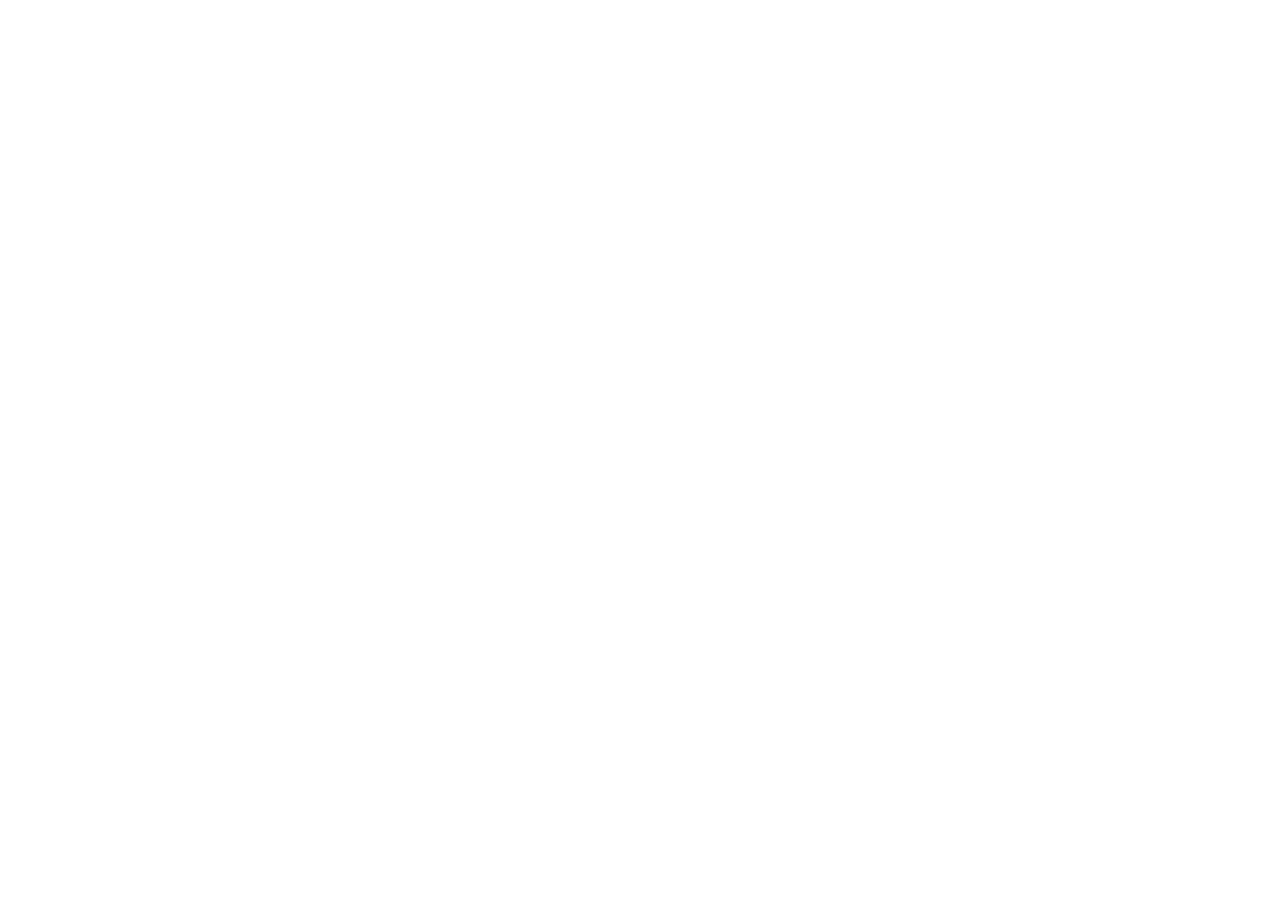
==== login.html @ 04f77abd "init project" ====
<!DOCTYPE html>
<html lang="en">
<head>
    <meta charset="UTF-8">
    <meta http-equiv="X-UA-Compatible" content="IE=edge">
    <meta name="viewport" content="width=device-width, initial-scale=1.0">
    <title>Document</title>
</head>
<body>
    
</body>
</html>
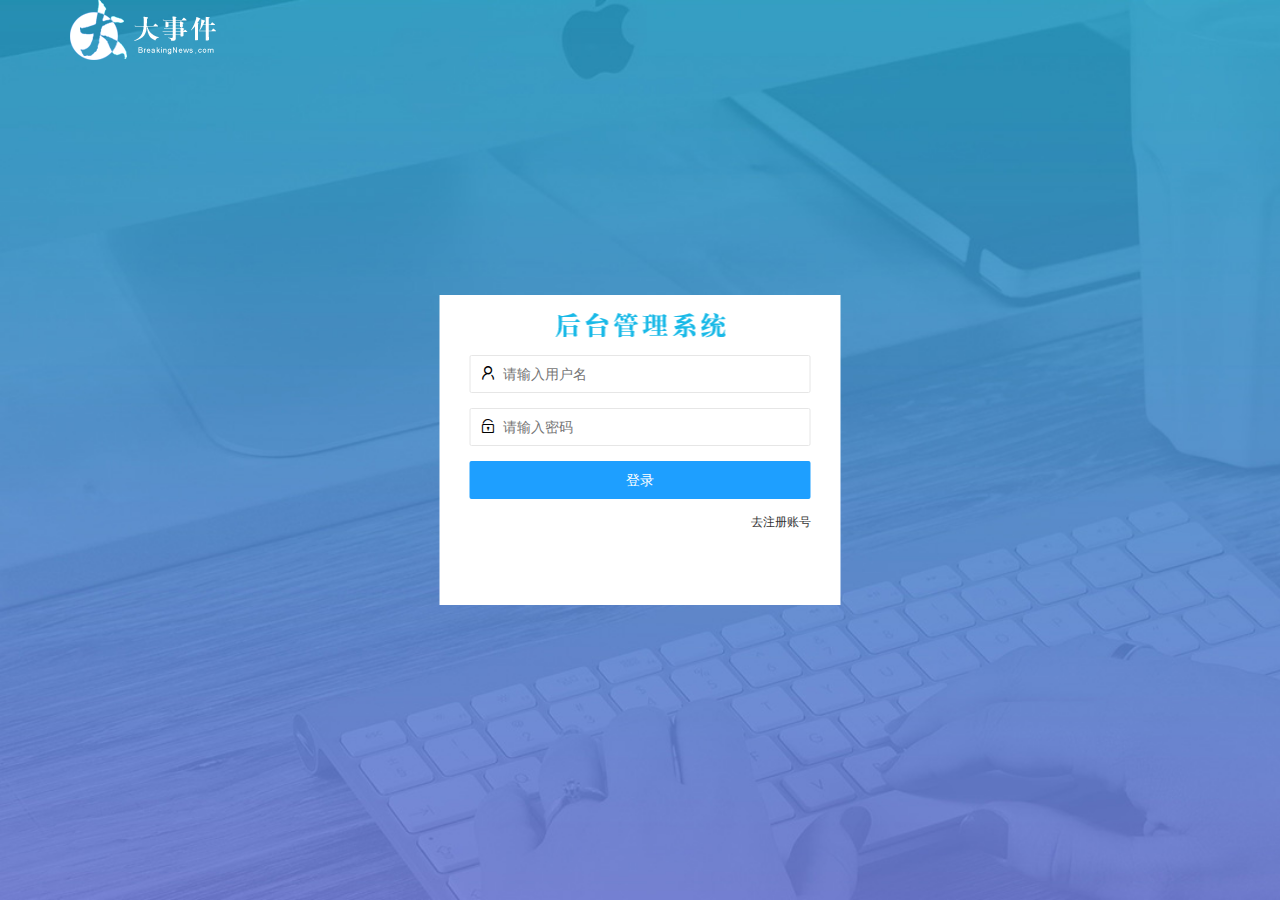
==== commit 24172763: "已完成登录注册页面" ====
--- a/login.html
+++ b/login.html
@@ -4,9 +4,75 @@
     <meta charset="UTF-8">
     <meta http-equiv="X-UA-Compatible" content="IE=edge">
     <meta name="viewport" content="width=device-width, initial-scale=1.0">
-    <title>Document</title>
+    <title>大事件_登录/注册</title>
+    <link rel="stylesheet" href="/assets/lib/layui/css/layui.css">
+    <link rel="stylesheet" href="/assets/css/login.css">
 </head>
 <body>
-    
+    <div class="layui-main">
+        <img src="/assets/images/logo.png" alt="">
+    </div>
+
+    <!-- 登录注册区域 -->
+    <div class="loginAndRegBox">
+        <div class="title_box"></div>
+         
+        <!-- 登录注册页面 -->
+         <div class="login_box">
+            <form class="layui-form" id="form_login">
+                <!-- 用户名登录 -->
+                <div class="layui-form-item">
+                    <i class="layui-icon layui-icon-username"></i>   
+                    <input type="text" name="username" required  lay-verify="required" placeholder="请输入用户名" autocomplete="off" class="layui-input">
+                </div>
+                <!-- 密码 -->
+                <div class="layui-form-item">
+                    <i class="layui-icon layui-icon-password"></i>   
+                    <input type="password" name="password" required  lay-verify="required|pwd" placeholder="请输入密码" autocomplete="off" class="layui-input">
+                </div>
+                <!-- 提交按钮 -->
+                <div class="layui-form-item">
+                    <button class="layui-btn layui-btn-fluid layui-btn-normal" lay-submit lay-filter="formDemo">登录</button>
+                </div>
+                <!-- 注册账号 -->
+                <div class="layui-form-item links">
+                    <a href="javascript:;" id="reg">去注册账号</a>
+                </div>
+            </form>
+        </div>
+        <!-- 注册页面 -->
+        <div class="reg_box">
+            <form class="layui-form"  id="form_reg">
+                <!-- 用户名登录 -->
+                <div class="layui-form-item">
+                    <i class="layui-icon layui-icon-username"></i>   
+                    <input type="text" name="username" required  lay-verify="required" placeholder="请输入用户名" autocomplete="off" class="layui-input">
+                </div>
+                <!-- 密码 -->
+                <div class="layui-form-item">
+                    <i class="layui-icon layui-icon-password"></i>   
+                    <input type="password" name="password" required  lay-verify="required|pwd" placeholder="请输入密码" autocomplete="off" class="layui-input">
+                </div>
+                <!-- 再次密码 -->
+                <div class="layui-form-item">
+                    <i class="layui-icon layui-icon-password"></i>   
+                    <input type="password" name="repassword" required  lay-verify="required|pwd|repwd" placeholder="再次输入密码" autocomplete="off" class="layui-input">
+                </div>
+                <!-- 提交按钮 -->
+                <div class="layui-form-item">
+                    <button class="layui-btn layui-btn-fluid layui-btn-normal" lay-submit lay-filter="formDemo">注册</button>
+                </div>
+                <!-- 注册账号 -->
+                <div class="layui-form-item links">
+                    <a href="javascript:;" id="login">去登录</a>
+                </div>
+            </form>
+        </div>
+    </div>
+    <!-- 导入layUI中的JS文件 -->
+    <script src="/assets/lib/layui/layui.all.js"></script>
+    <script src="/assets/lib/jquery.js"></script>
+    <script src="/assets/js/baseAPI.js"></script>
+    <script src="/assets/js/login.js"></script>
 </body>
 </html>--- a/assets/lib/layui/css/layui.css
+++ b/assets/lib/layui/css/layui.css
@@ -0,0 +1,2 @@
+/** layui-v2.5.5 MIT License By https://www.layui.com */
+ .layui-inline,img{display:inline-block;vertical-align:middle}h1,h2,h3,h4,h5,h6{font-weight:400}.layui-edge,.layui-header,.layui-inline,.layui-main{position:relative}.layui-body,.layui-edge,.layui-elip{overflow:hidden}.layui-btn,.layui-edge,.layui-inline,img{vertical-align:middle}.layui-btn,.layui-disabled,.layui-icon,.layui-unselect{-moz-user-select:none;-webkit-user-select:none;-ms-user-select:none}.layui-elip,.layui-form-checkbox span,.layui-form-pane .layui-form-label{text-overflow:ellipsis;white-space:nowrap}.layui-breadcrumb,.layui-tree-btnGroup{visibility:hidden}blockquote,body,button,dd,div,dl,dt,form,h1,h2,h3,h4,h5,h6,input,li,ol,p,pre,td,textarea,th,ul{margin:0;padding:0;-webkit-tap-highlight-color:rgba(0,0,0,0)}a:active,a:hover{outline:0}img{border:none}li{list-style:none}table{border-collapse:collapse;border-spacing:0}h4,h5,h6{font-size:100%}button,input,optgroup,option,select,textarea{font-family:inherit;font-size:inherit;font-style:inherit;font-weight:inherit;outline:0}pre{white-space:pre-wrap;white-space:-moz-pre-wrap;white-space:-pre-wrap;white-space:-o-pre-wrap;word-wrap:break-word}body{line-height:24px;font:14px Helvetica Neue,Helvetica,PingFang SC,Tahoma,Arial,sans-serif}hr{height:1px;margin:10px 0;border:0;clear:both}a{color:#333;text-decoration:none}a:hover{color:#777}a cite{font-style:normal;*cursor:pointer}.layui-border-box,.layui-border-box *{box-sizing:border-box}.layui-box,.layui-box *{box-sizing:content-box}.layui-clear{clear:both;*zoom:1}.layui-clear:after{content:'\20';clear:both;*zoom:1;display:block;height:0}.layui-inline{*display:inline;*zoom:1}.layui-edge{display:inline-block;width:0;height:0;border-width:6px;border-style:dashed;border-color:transparent}.layui-edge-top{top:-4px;border-bottom-color:#999;border-bottom-style:solid}.layui-edge-right{border-left-color:#999;border-left-style:solid}.layui-edge-bottom{top:2px;border-top-color:#999;border-top-style:solid}.layui-edge-left{border-right-color:#999;border-right-style:solid}.layui-disabled,.layui-disabled:hover{color:#d2d2d2!important;cursor:not-allowed!important}.layui-circle{border-radius:100%}.layui-show{display:block!important}.layui-hide{display:none!important}@font-face{font-family:layui-icon;src:url(../font/iconfont.eot?v=250);src:url(../font/iconfont.eot?v=250#iefix) format('embedded-opentype'),url(../font/iconfont.woff2?v=250) format('woff2'),url(../font/iconfont.woff?v=250) format('woff'),url(../font/iconfont.ttf?v=250) format('truetype'),url(../font/iconfont.svg?v=250#layui-icon) format('svg')}.layui-icon{font-family:layui-icon!important;font-size:16px;font-style:normal;-webkit-font-smoothing:antialiased;-moz-osx-font-smoothing:grayscale}.layui-icon-reply-fill:before{content:"\e611"}.layui-icon-set-fill:before{content:"\e614"}.layui-icon-menu-fill:before{content:"\e60f"}.layui-icon-search:before{content:"\e615"}.layui-icon-share:before{content:"\e641"}.layui-icon-set-sm:before{content:"\e620"}.layui-icon-engine:before{content:"\e628"}.layui-icon-close:before{content:"\1006"}.layui-icon-close-fill:before{content:"\1007"}.layui-icon-chart-screen:before{content:"\e629"}.layui-icon-star:before{content:"\e600"}.layui-icon-circle-dot:before{content:"\e617"}.layui-icon-chat:before{content:"\e606"}.layui-icon-release:before{content:"\e609"}.layui-icon-list:before{content:"\e60a"}.layui-icon-chart:before{content:"\e62c"}.layui-icon-ok-circle:before{content:"\1005"}.layui-icon-layim-theme:before{content:"\e61b"}.layui-icon-table:before{content:"\e62d"}.layui-icon-right:before{content:"\e602"}.layui-icon-left:before{content:"\e603"}.layui-icon-cart-simple:before{content:"\e698"}.layui-icon-face-cry:before{content:"\e69c"}.layui-icon-face-smile:before{content:"\e6af"}.layui-icon-survey:before{content:"\e6b2"}.layui-icon-tree:before{content:"\e62e"}.layui-icon-upload-circle:before{content:"\e62f"}.layui-icon-add-circle:before{content:"\e61f"}.layui-icon-download-circle:before{content:"\e601"}.layui-icon-templeate-1:before{content:"\e630"}.layui-icon-util:before{content:"\e631"}.layui-icon-face-surprised:before{content:"\e664"}.layui-icon-edit:before{content:"\e642"}.layui-icon-speaker:before{content:"\e645"}.layui-icon-down:before{content:"\e61a"}.layui-icon-file:before{content:"\e621"}.layui-icon-layouts:before{content:"\e632"}.layui-icon-rate-half:before{content:"\e6c9"}.layui-icon-add-circle-fine:before{content:"\e608"}.layui-icon-prev-circle:before{content:"\e633"}.layui-icon-read:before{content:"\e705"}.layui-icon-404:before{content:"\e61c"}.layui-icon-carousel:before{content:"\e634"}.layui-icon-help:before{content:"\e607"}.layui-icon-code-circle:before{content:"\e635"}.layui-icon-water:before{content:"\e636"}.layui-icon-username:before{content:"\e66f"}.layui-icon-find-fill:before{content:"\e670"}.layui-icon-about:before{content:"\e60b"}.layui-icon-location:before{content:"\e715"}.layui-icon-up:before{content:"\e619"}.layui-icon-pause:before{content:"\e651"}.layui-icon-date:before{content:"\e637"}.layui-icon-layim-uploadfile:before{content:"\e61d"}.layui-icon-delete:before{content:"\e640"}.layui-icon-play:before{content:"\e652"}.layui-icon-top:before{content:"\e604"}.layui-icon-friends:before{content:"\e612"}.layui-icon-refresh-3:before{content:"\e9aa"}.layui-icon-ok:before{content:"\e605"}.layui-icon-layer:before{content:"\e638"}.layui-icon-face-smile-fine:before{content:"\e60c"}.layui-icon-dollar:before{content:"\e659"}.layui-icon-group:before{content:"\e613"}.layui-icon-layim-download:before{content:"\e61e"}.layui-icon-picture-fine:before{content:"\e60d"}.layui-icon-link:before{content:"\e64c"}.layui-icon-diamond:before{content:"\e735"}.layui-icon-log:before{content:"\e60e"}.layui-icon-rate-solid:before{content:"\e67a"}.layui-icon-fonts-del:before{content:"\e64f"}.layui-icon-unlink:before{content:"\e64d"}.layui-icon-fonts-clear:before{content:"\e639"}.layui-icon-triangle-r:before{content:"\e623"}.layui-icon-circle:before{content:"\e63f"}.layui-icon-radio:before{content:"\e643"}.layui-icon-align-center:before{content:"\e647"}.layui-icon-align-right:before{content:"\e648"}.layui-icon-align-left:before{content:"\e649"}.layui-icon-loading-1:before{content:"\e63e"}.layui-icon-return:before{content:"\e65c"}.layui-icon-fonts-strong:before{content:"\e62b"}.layui-icon-upload:before{content:"\e67c"}.layui-icon-dialogue:before{content:"\e63a"}.layui-icon-video:before{content:"\e6ed"}.layui-icon-headset:before{content:"\e6fc"}.layui-icon-cellphone-fine:before{content:"\e63b"}.layui-icon-add-1:before{content:"\e654"}.layui-icon-face-smile-b:before{content:"\e650"}.layui-icon-fonts-html:before{content:"\e64b"}.layui-icon-form:before{content:"\e63c"}.layui-icon-cart:before{content:"\e657"}.layui-icon-camera-fill:before{content:"\e65d"}.layui-icon-tabs:before{content:"\e62a"}.layui-icon-fonts-code:before{content:"\e64e"}.layui-icon-fire:before{content:"\e756"}.layui-icon-set:before{content:"\e716"}.layui-icon-fonts-u:before{content:"\e646"}.layui-icon-triangle-d:before{content:"\e625"}.layui-icon-tips:before{content:"\e702"}.layui-icon-picture:before{content:"\e64a"}.layui-icon-more-vertical:before{content:"\e671"}.layui-icon-flag:before{content:"\e66c"}.layui-icon-loading:before{content:"\e63d"}.layui-icon-fonts-i:before{content:"\e644"}.layui-icon-refresh-1:before{content:"\e666"}.layui-icon-rmb:before{content:"\e65e"}.layui-icon-home:before{content:"\e68e"}.layui-icon-user:before{content:"\e770"}.layui-icon-notice:before{content:"\e667"}.layui-icon-login-weibo:before{content:"\e675"}.layui-icon-voice:before{content:"\e688"}.layui-icon-upload-drag:before{content:"\e681"}.layui-icon-login-qq:before{content:"\e676"}.layui-icon-snowflake:before{content:"\e6b1"}.layui-icon-file-b:before{content:"\e655"}.layui-icon-template:before{content:"\e663"}.layui-icon-auz:before{content:"\e672"}.layui-icon-console:before{content:"\e665"}.layui-icon-app:before{content:"\e653"}.layui-icon-prev:before{content:"\e65a"}.layui-icon-website:before{content:"\e7ae"}.layui-icon-next:before{content:"\e65b"}.layui-icon-component:before{content:"\e857"}.layui-icon-more:before{content:"\e65f"}.layui-icon-login-wechat:before{content:"\e677"}.layui-icon-shrink-right:before{content:"\e668"}.layui-icon-spread-left:before{content:"\e66b"}.layui-icon-camera:before{content:"\e660"}.layui-icon-note:before{content:"\e66e"}.layui-icon-refresh:before{content:"\e669"}.layui-icon-female:before{content:"\e661"}.layui-icon-male:before{content:"\e662"}.layui-icon-password:before{content:"\e673"}.layui-icon-senior:before{content:"\e674"}.layui-icon-theme:before{content:"\e66a"}.layui-icon-tread:before{content:"\e6c5"}.layui-icon-praise:before{content:"\e6c6"}.layui-icon-star-fill:before{content:"\e658"}.layui-icon-rate:before{content:"\e67b"}.layui-icon-template-1:before{content:"\e656"}.layui-icon-vercode:before{content:"\e679"}.layui-icon-cellphone:before{content:"\e678"}.layui-icon-screen-full:before{content:"\e622"}.layui-icon-screen-restore:before{content:"\e758"}.layui-icon-cols:before{content:"\e610"}.layui-icon-export:before{content:"\e67d"}.layui-icon-print:before{content:"\e66d"}.layui-icon-slider:before{content:"\e714"}.layui-icon-addition:before{content:"\e624"}.layui-icon-subtraction:before{content:"\e67e"}.layui-icon-service:before{content:"\e626"}.layui-icon-transfer:before{content:"\e691"}.layui-main{width:1140px;margin:0 auto}.layui-header{z-index:1000;height:60px}.layui-header a:hover{transition:all .5s;-webkit-transition:all .5s}.layui-side{position:fixed;left:0;top:0;bottom:0;z-index:999;width:200px;overflow-x:hidden}.layui-side-scroll{position:relative;width:220px;height:100%;overflow-x:hidden}.layui-body{position:absolute;left:200px;right:0;top:0;bottom:0;z-index:998;width:auto;overflow-y:auto;box-sizing:border-box}.layui-layout-body{overflow:hidden}.layui-layout-admin .layui-header{background-color:#23262E}.layui-layout-admin .layui-side{top:60px;width:200px;overflow-x:hidden}.layui-layout-admin .layui-body{position:fixed;top:60px;bottom:44px}.layui-layout-admin .layui-main{width:auto;margin:0 15px}.layui-layout-admin .layui-footer{position:fixed;left:200px;right:0;bottom:0;height:44px;line-height:44px;padding:0 15px;background-color:#eee}.layui-layout-admin .layui-logo{position:absolute;left:0;top:0;width:200px;height:100%;line-height:60px;text-align:center;color:#009688;font-size:16px}.layui-layout-admin .layui-header .layui-nav{background:0 0}.layui-layout-left{position:absolute!important;left:200px;top:0}.layui-layout-right{position:absolute!important;right:0;top:0}.layui-container{position:relative;margin:0 auto;padding:0 15px;box-sizing:border-box}.layui-fluid{position:relative;margin:0 auto;padding:0 15px}.layui-row:after,.layui-row:before{content:'';display:block;clear:both}.layui-col-lg1,.layui-col-lg10,.layui-col-lg11,.layui-col-lg12,.layui-col-lg2,.layui-col-lg3,.layui-col-lg4,.layui-col-lg5,.layui-col-lg6,.layui-col-lg7,.layui-col-lg8,.layui-col-lg9,.layui-col-md1,.layui-col-md10,.layui-col-md11,.layui-col-md12,.layui-col-md2,.layui-col-md3,.layui-col-md4,.layui-col-md5,.layui-col-md6,.layui-col-md7,.layui-col-md8,.layui-col-md9,.layui-col-sm1,.layui-col-sm10,.layui-col-sm11,.layui-col-sm12,.layui-col-sm2,.layui-col-sm3,.layui-col-sm4,.layui-col-sm5,.layui-col-sm6,.layui-col-sm7,.layui-col-sm8,.layui-col-sm9,.layui-col-xs1,.layui-col-xs10,.layui-col-xs11,.layui-col-xs12,.layui-col-xs2,.layui-col-xs3,.layui-col-xs4,.layui-col-xs5,.layui-col-xs6,.layui-col-xs7,.layui-col-xs8,.layui-col-xs9{position:relative;display:block;box-sizing:border-box}.layui-col-xs1,.layui-col-xs10,.layui-col-xs11,.layui-col-xs12,.layui-col-xs2,.layui-col-xs3,.layui-col-xs4,.layui-col-xs5,.layui-col-xs6,.layui-col-xs7,.layui-col-xs8,.layui-col-xs9{float:left}.layui-col-xs1{width:8.33333333%}.layui-col-xs2{width:16.66666667%}.layui-col-xs3{width:25%}.layui-col-xs4{width:33.33333333%}.layui-col-xs5{width:41.66666667%}.layui-col-xs6{width:50%}.layui-col-xs7{width:58.33333333%}.layui-col-xs8{width:66.66666667%}.layui-col-xs9{width:75%}.layui-col-xs10{width:83.33333333%}.layui-col-xs11{width:91.66666667%}.layui-col-xs12{width:100%}.layui-col-xs-offset1{margin-left:8.33333333%}.layui-col-xs-offset2{margin-left:16.66666667%}.layui-col-xs-offset3{margin-left:25%}.layui-col-xs-offset4{margin-left:33.33333333%}.layui-col-xs-offset5{margin-left:41.66666667%}.layui-col-xs-offset6{margin-left:50%}.layui-col-xs-offset7{margin-left:58.33333333%}.layui-col-xs-offset8{margin-left:66.66666667%}.layui-col-xs-offset9{margin-left:75%}.layui-col-xs-offset10{margin-left:83.33333333%}.layui-col-xs-offset11{margin-left:91.66666667%}.layui-col-xs-offset12{margin-left:100%}@media screen and (max-width:768px){.layui-hide-xs{display:none!important}.layui-show-xs-block{display:block!important}.layui-show-xs-inline{display:inline!important}.layui-show-xs-inline-block{display:inline-block!important}}@media screen and (min-width:768px){.layui-container{width:750px}.layui-hide-sm{display:none!important}.layui-show-sm-block{display:block!important}.layui-show-sm-inline{display:inline!important}.layui-show-sm-inline-block{display:inline-block!important}.layui-col-sm1,.layui-col-sm10,.layui-col-sm11,.layui-col-sm12,.layui-col-sm2,.layui-col-sm3,.layui-col-sm4,.layui-col-sm5,.layui-col-sm6,.layui-col-sm7,.layui-col-sm8,.layui-col-sm9{float:left}.layui-col-sm1{width:8.33333333%}.layui-col-sm2{width:16.66666667%}.layui-col-sm3{width:25%}.layui-col-sm4{width:33.33333333%}.layui-col-sm5{width:41.66666667%}.layui-col-sm6{width:50%}.layui-col-sm7{width:58.33333333%}.layui-col-sm8{width:66.66666667%}.layui-col-sm9{width:75%}.layui-col-sm10{width:83.33333333%}.layui-col-sm11{width:91.66666667%}.layui-col-sm12{width:100%}.layui-col-sm-offset1{margin-left:8.33333333%}.layui-col-sm-offset2{margin-left:16.66666667%}.layui-col-sm-offset3{margin-left:25%}.layui-col-sm-offset4{margin-left:33.33333333%}.layui-col-sm-offset5{margin-left:41.66666667%}.layui-col-sm-offset6{margin-left:50%}.layui-col-sm-offset7{margin-left:58.33333333%}.layui-col-sm-offset8{margin-left:66.66666667%}.layui-col-sm-offset9{margin-left:75%}.layui-col-sm-offset10{margin-left:83.33333333%}.layui-col-sm-offset11{margin-left:91.66666667%}.layui-col-sm-offset12{margin-left:100%}}@media screen and (min-width:992px){.layui-container{width:970px}.layui-hide-md{display:none!important}.layui-show-md-block{display:block!important}.layui-show-md-inline{display:inline!important}.layui-show-md-inline-block{display:inline-block!important}.layui-col-md1,.layui-col-md10,.layui-col-md11,.layui-col-md12,.layui-col-md2,.layui-col-md3,.layui-col-md4,.layui-col-md5,.layui-col-md6,.layui-col-md7,.layui-col-md8,.layui-col-md9{float:left}.layui-col-md1{width:8.33333333%}.layui-col-md2{width:16.66666667%}.layui-col-md3{width:25%}.layui-col-md4{width:33.33333333%}.layui-col-md5{width:41.66666667%}.layui-col-md6{width:50%}.layui-col-md7{width:58.33333333%}.layui-col-md8{width:66.66666667%}.layui-col-md9{width:75%}.layui-col-md10{width:83.33333333%}.layui-col-md11{width:91.66666667%}.layui-col-md12{width:100%}.layui-col-md-offset1{margin-left:8.33333333%}.layui-col-md-offset2{margin-left:16.66666667%}.layui-col-md-offset3{margin-left:25%}.layui-col-md-offset4{margin-left:33.33333333%}.layui-col-md-offset5{margin-left:41.66666667%}.layui-col-md-offset6{margin-left:50%}.layui-col-md-offset7{margin-left:58.33333333%}.layui-col-md-offset8{margin-left:66.66666667%}.layui-col-md-offset9{margin-left:75%}.layui-col-md-offset10{margin-left:83.33333333%}.layui-col-md-offset11{margin-left:91.66666667%}.layui-col-md-offset12{margin-left:100%}}@media screen and (min-width:1200px){.layui-container{width:1170px}.layui-hide-lg{display:none!important}.layui-show-lg-block{display:block!important}.layui-show-lg-inline{display:inline!important}.layui-show-lg-inline-block{display:inline-block!important}.layui-col-lg1,.layui-col-lg10,.layui-col-lg11,.layui-col-lg12,.layui-col-lg2,.layui-col-lg3,.layui-col-lg4,.layui-col-lg5,.layui-col-lg6,.layui-col-lg7,.layui-col-lg8,.layui-col-lg9{float:left}.layui-col-lg1{width:8.33333333%}.layui-col-lg2{width:16.66666667%}.layui-col-lg3{width:25%}.layui-col-lg4{width:33.33333333%}.layui-col-lg5{width:41.66666667%}.layui-col-lg6{width:50%}.layui-col-lg7{width:58.33333333%}.layui-col-lg8{width:66.66666667%}.layui-col-lg9{width:75%}.layui-col-lg10{width:83.33333333%}.layui-col-lg11{width:91.66666667%}.layui-col-lg12{width:100%}.layui-col-lg-offset1{margin-left:8.33333333%}.layui-col-lg-offset2{margin-left:16.66666667%}.layui-col-lg-offset3{margin-left:25%}.layui-col-lg-offset4{margin-left:33.33333333%}.layui-col-lg-offset5{margin-left:41.66666667%}.layui-col-lg-offset6{margin-left:50%}.layui-col-lg-offset7{margin-left:58.33333333%}.layui-col-lg-offset8{margin-left:66.66666667%}.layui-col-lg-offset9{margin-left:75%}.layui-col-lg-offset10{margin-left:83.33333333%}.layui-col-lg-offset11{margin-left:91.66666667%}.layui-col-lg-offset12{margin-left:100%}}.layui-col-space1{margin:-.5px}.layui-col-space1>*{padding:.5px}.layui-col-space3{margin:-1.5px}.layui-col-space3>*{padding:1.5px}.layui-col-space5{margin:-2.5px}.layui-col-space5>*{padding:2.5px}.layui-col-space8{margin:-3.5px}.layui-col-space8>*{padding:3.5px}.layui-col-space10{margin:-5px}.layui-col-space10>*{padding:5px}.layui-col-space12{margin:-6px}.layui-col-space12>*{padding:6px}.layui-col-space15{margin:-7.5px}.layui-col-space15>*{padding:7.5px}.layui-col-space18{margin:-9px}.layui-col-space18>*{padding:9px}.layui-col-space20{margin:-10px}.layui-col-space20>*{padding:10px}.layui-col-space22{margin:-11px}.layui-col-space22>*{padding:11px}.layui-col-space25{margin:-12.5px}.layui-col-space25>*{padding:12.5px}.layui-col-space30{margin:-15px}.layui-col-space30>*{padding:15px}.layui-btn,.layui-input,.layui-select,.layui-textarea,.layui-upload-button{outline:0;-webkit-appearance:none;transition:all .3s;-webkit-transition:all .3s;box-sizing:border-box}.layui-elem-quote{margin-bottom:10px;padding:15px;line-height:22px;border-left:5px solid #009688;border-radius:0 2px 2px 0;background-color:#f2f2f2}.layui-quote-nm{border-style:solid;border-width:1px 1px 1px 5px;background:0 0}.layui-elem-field{margin-bottom:10px;padding:0;border-width:1px;border-style:solid}.layui-elem-field legend{margin-left:20px;padding:0 10px;font-size:20px;font-weight:300}.layui-field-title{margin:10px 0 20px;border-width:1px 0 0}.layui-field-box{padding:10px 15px}.layui-field-title .layui-field-box{padding:10px 0}.layui-progress{position:relative;height:6px;border-radius:20px;background-color:#e2e2e2}.layui-progress-bar{position:absolute;left:0;top:0;width:0;max-width:100%;height:6px;border-radius:20px;text-align:right;background-color:#5FB878;transition:all .3s;-webkit-transition:all .3s}.layui-progress-big,.layui-progress-big .layui-progress-bar{height:18px;line-height:18px}.layui-progress-text{position:relative;top:-20px;line-height:18px;font-size:12px;color:#666}.layui-progress-big .layui-progress-text{position:static;padding:0 10px;color:#fff}.layui-collapse{border-width:1px;border-style:solid;border-radius:2px}.layui-colla-content,.layui-colla-item{border-top-width:1px;border-top-style:solid}.layui-colla-item:first-child{border-top:none}.layui-colla-title{position:relative;height:42px;line-height:42px;padding:0 15px 0 35px;color:#333;background-color:#f2f2f2;cursor:pointer;font-size:14px;overflow:hidden}.layui-colla-content{display:none;padding:10px 15px;line-height:22px;color:#666}.layui-colla-icon{position:absolute;left:15px;top:0;font-size:14px}.layui-card{margin-bottom:15px;border-radius:2px;background-color:#fff;box-shadow:0 1px 2px 0 rgba(0,0,0,.05)}.layui-card:last-child{margin-bottom:0}.layui-card-header{position:relative;height:42px;line-height:42px;padding:0 15px;border-bottom:1px solid #f6f6f6;color:#333;border-radius:2px 2px 0 0;font-size:14px}.layui-bg-black,.layui-bg-blue,.layui-bg-cyan,.layui-bg-green,.layui-bg-orange,.layui-bg-red{color:#fff!important}.layui-card-body{position:relative;padding:10px 15px;line-height:24px}.layui-card-body[pad15]{padding:15px}.layui-card-body[pad20]{padding:20px}.layui-card-body .layui-table{margin:5px 0}.layui-card .layui-tab{margin:0}.layui-panel-window{position:relative;padding:15px;border-radius:0;border-top:5px solid #E6E6E6;background-color:#fff}.layui-auxiliar-moving{position:fixed;left:0;right:0;top:0;bottom:0;width:100%;height:100%;background:0 0;z-index:9999999999}.layui-form-label,.layui-form-mid,.layui-form-select,.layui-input-block,.layui-input-inline,.layui-textarea{position:relative}.layui-bg-red{background-color:#FF5722!important}.layui-bg-orange{background-color:#FFB800!important}.layui-bg-green{background-color:#009688!important}.layui-bg-cyan{background-color:#2F4056!important}.layui-bg-blue{background-color:#1E9FFF!important}.layui-bg-black{background-color:#393D49!important}.layui-bg-gray{background-color:#eee!important;color:#666!important}.layui-badge-rim,.layui-colla-content,.layui-colla-item,.layui-collapse,.layui-elem-field,.layui-form-pane .layui-form-item[pane],.layui-form-pane .layui-form-label,.layui-input,.layui-layedit,.layui-layedit-tool,.layui-quote-nm,.layui-select,.layui-tab-bar,.layui-tab-card,.layui-tab-title,.layui-tab-title .layui-this:after,.layui-textarea{border-color:#e6e6e6}.layui-timeline-item:before,hr{background-color:#e6e6e6}.layui-text{line-height:22px;font-size:14px;color:#666}.layui-text h1,.layui-text h2,.layui-text h3{font-weight:500;color:#333}.layui-text h1{font-size:30px}.layui-text h2{font-size:24px}.layui-text h3{font-size:18px}.layui-text a:not(.layui-btn){color:#01AAED}.layui-text a:not(.layui-btn):hover{text-decoration:underline}.layui-text ul{padding:5px 0 5px 15px}.layui-text ul li{margin-top:5px;list-style-type:disc}.layui-text em,.layui-word-aux{color:#999!important;padding:0 5px!important}.layui-btn{display:inline-block;height:38px;line-height:38px;padding:0 18px;background-color:#009688;color:#fff;white-space:nowrap;text-align:center;font-size:14px;border:none;border-radius:2px;cursor:pointer}.layui-btn:hover{opacity:.8;filter:alpha(opacity=80);color:#fff}.layui-btn:active{opacity:1;filter:alpha(opacity=100)}.layui-btn+.layui-btn{margin-left:10px}.layui-btn-container{font-size:0}.layui-btn-container .layui-btn{margin-right:10px;margin-bottom:10px}.layui-btn-container .layui-btn+.layui-btn{margin-left:0}.layui-table .layui-btn-container .layui-btn{margin-bottom:9px}.layui-btn-radius{border-radius:100px}.layui-btn .layui-icon{margin-right:3px;font-size:18px;vertical-align:bottom;vertical-align:middle\9}.layui-btn-primary{border:1px solid #C9C9C9;background-color:#fff;color:#555}.layui-btn-primary:hover{border-color:#009688;color:#333}.layui-btn-normal{background-color:#1E9FFF}.layui-btn-warm{background-color:#FFB800}.layui-btn-danger{background-color:#FF5722}.layui-btn-checked{background-color:#5FB878}.layui-btn-disabled,.layui-btn-disabled:active,.layui-btn-disabled:hover{border:1px solid #e6e6e6;background-color:#FBFBFB;color:#C9C9C9;cursor:not-allowed;opacity:1}.layui-btn-lg{height:44px;line-height:44px;padding:0 25px;font-size:16px}.layui-btn-sm{height:30px;line-height:30px;padding:0 10px;font-size:12px}.layui-btn-sm i{font-size:16px!important}.layui-btn-xs{height:22px;line-height:22px;padding:0 5px;font-size:12px}.layui-btn-xs i{font-size:14px!important}.layui-btn-group{display:inline-block;vertical-align:middle;font-size:0}.layui-btn-group .layui-btn{margin-left:0!important;margin-right:0!important;border-left:1px solid rgba(255,255,255,.5);border-radius:0}.layui-btn-group .layui-btn-primary{border-left:none}.layui-btn-group .layui-btn-primary:hover{border-color:#C9C9C9;color:#009688}.layui-btn-group .layui-btn:first-child{border-left:none;border-radius:2px 0 0 2px}.layui-btn-group .layui-btn-primary:first-child{border-left:1px solid #c9c9c9}.layui-btn-group .layui-btn:last-child{border-radius:0 2px 2px 0}.layui-btn-group .layui-btn+.layui-btn{margin-left:0}.layui-btn-group+.layui-btn-group{margin-left:10px}.layui-btn-fluid{width:100%}.layui-input,.layui-select,.layui-textarea{height:38px;line-height:1.3;line-height:38px\9;border-width:1px;border-style:solid;background-color:#fff;border-radius:2px}.layui-input::-webkit-input-placeholder,.layui-select::-webkit-input-placeholder,.layui-textarea::-webkit-input-placeholder{line-height:1.3}.layui-input,.layui-textarea{display:block;width:100%;padding-left:10px}.layui-input:hover,.layui-textarea:hover{border-color:#D2D2D2!important}.layui-input:focus,.layui-textarea:focus{border-color:#C9C9C9!important}.layui-textarea{min-height:100px;height:auto;line-height:20px;padding:6px 10px;resize:vertical}.layui-select{padding:0 10px}.layui-form input[type=checkbox],.layui-form input[type=radio],.layui-form select{display:none}.layui-form [lay-ignore]{display:initial}.layui-form-item{margin-bottom:15px;clear:both;*zoom:1}.layui-form-item:after{content:'\20';clear:both;*zoom:1;display:block;height:0}.layui-form-label{float:left;display:block;padding:9px 15px;width:80px;font-weight:400;line-height:20px;text-align:right}.layui-form-label-col{display:block;float:none;padding:9px 0;line-height:20px;text-align:left}.layui-form-item .layui-inline{margin-bottom:5px;margin-right:10px}.layui-input-block{margin-left:110px;min-height:36px}.layui-input-inline{display:inline-block;vertical-align:middle}.layui-form-item .layui-input-inline{float:left;width:190px;margin-right:10px}.layui-form-text .layui-input-inline{width:auto}.layui-form-mid{float:left;display:block;padding:9px 0!important;line-height:20px;margin-right:10px}.layui-form-danger+.layui-form-select .layui-input,.layui-form-danger:focus{border-color:#FF5722!important}.layui-form-select .layui-input{padding-right:30px;cursor:pointer}.layui-form-select .layui-edge{position:absolute;right:10px;top:50%;margin-top:-3px;cursor:pointer;border-width:6px;border-top-color:#c2c2c2;border-top-style:solid;transition:all .3s;-webkit-transition:all .3s}.layui-form-select dl{display:none;position:absolute;left:0;top:42px;padding:5px 0;z-index:899;min-width:100%;border:1px solid #d2d2d2;max-height:300px;overflow-y:auto;background-color:#fff;border-radius:2px;box-shadow:0 2px 4px rgba(0,0,0,.12);box-sizing:border-box}.layui-form-select dl dd,.layui-form-select dl dt{padding:0 10px;line-height:36px;white-space:nowrap;overflow:hidden;text-overflow:ellipsis}.layui-form-select dl dt{font-size:12px;color:#999}.layui-form-select dl dd{cursor:pointer}.layui-form-select dl dd:hover{background-color:#f2f2f2;-webkit-transition:.5s all;transition:.5s all}.layui-form-select .layui-select-group dd{padding-left:20px}.layui-form-select dl dd.layui-select-tips{padding-left:10px!important;color:#999}.layui-form-select dl dd.layui-this{background-color:#5FB878;color:#fff}.layui-form-checkbox,.layui-form-select dl dd.layui-disabled{background-color:#fff}.layui-form-selected dl{display:block}.layui-form-checkbox,.layui-form-checkbox *,.layui-form-switch{display:inline-block;vertical-align:middle}.layui-form-selected .layui-edge{margin-top:-9px;-webkit-transform:rotate(180deg);transform:rotate(180deg);margin-top:-3px\9}:root .layui-form-selected .layui-edge{margin-top:-9px\0/IE9}.layui-form-selectup dl{top:auto;bottom:42px}.layui-select-none{margin:5px 0;text-align:center;color:#999}.layui-select-disabled .layui-disabled{border-color:#eee!important}.layui-select-disabled .layui-edge{border-top-color:#d2d2d2}.layui-form-checkbox{position:relative;height:30px;line-height:30px;margin-right:10px;padding-right:30px;cursor:pointer;font-size:0;-webkit-transition:.1s linear;transition:.1s linear;box-sizing:border-box}.layui-form-checkbox span{padding:0 10px;height:100%;font-size:14px;border-radius:2px 0 0 2px;background-color:#d2d2d2;color:#fff;overflow:hidden}.layui-form-checkbox:hover span{background-color:#c2c2c2}.layui-form-checkbox i{position:absolute;right:0;top:0;width:30px;height:28px;border:1px solid #d2d2d2;border-left:none;border-radius:0 2px 2px 0;color:#fff;font-size:20px;text-align:center}.layui-form-checkbox:hover i{border-color:#c2c2c2;color:#c2c2c2}.layui-form-checked,.layui-form-checked:hover{border-color:#5FB878}.layui-form-checked span,.layui-form-checked:hover span{background-color:#5FB878}.layui-form-checked i,.layui-form-checked:hover i{color:#5FB878}.layui-form-item .layui-form-checkbox{margin-top:4px}.layui-form-checkbox[lay-skin=primary]{height:auto!important;line-height:normal!important;min-width:18px;min-height:18px;border:none!important;margin-right:0;padding-left:28px;padding-right:0;background:0 0}.layui-form-checkbox[lay-skin=primary] span{padding-left:0;padding-right:15px;line-height:18px;background:0 0;color:#666}.layui-form-checkbox[lay-skin=primary] i{right:auto;left:0;width:16px;height:16px;line-height:16px;border:1px solid #d2d2d2;font-size:12px;border-radius:2px;background-color:#fff;-webkit-transition:.1s linear;transition:.1s linear}.layui-form-checkbox[lay-skin=primary]:hover i{border-color:#5FB878;color:#fff}.layui-form-checked[lay-skin=primary] i{border-color:#5FB878!important;background-color:#5FB878;color:#fff}.layui-checkbox-disbaled[lay-skin=primary] span{background:0 0!important;color:#c2c2c2}.layui-checkbox-disbaled[lay-skin=primary]:hover i{border-color:#d2d2d2}.layui-form-item .layui-form-checkbox[lay-skin=primary]{margin-top:10px}.layui-form-switch{position:relative;height:22px;line-height:22px;min-width:35px;padding:0 5px;margin-top:8px;border:1px solid #d2d2d2;border-radius:20px;cursor:pointer;background-color:#fff;-webkit-transition:.1s linear;transition:.1s linear}.layui-form-switch i{position:absolute;left:5px;top:3px;width:16px;height:16px;border-radius:20px;background-color:#d2d2d2;-webkit-transition:.1s linear;transition:.1s linear}.layui-form-switch em{position:relative;top:0;width:25px;margin-left:21px;padding:0!important;text-align:center!important;color:#999!important;font-style:normal!important;font-size:12px}.layui-form-onswitch{border-color:#5FB878;background-color:#5FB878}.layui-checkbox-disbaled,.layui-checkbox-disbaled i{border-color:#e2e2e2!important}.layui-form-onswitch i{left:100%;margin-left:-21px;background-color:#fff}.layui-form-onswitch em{margin-left:5px;margin-right:21px;color:#fff!important}.layui-checkbox-disbaled span{background-color:#e2e2e2!important}.layui-checkbox-disbaled:hover i{color:#fff!important}[lay-radio]{display:none}.layui-form-radio,.layui-form-radio *{display:inline-block;vertical-align:middle}.layui-form-radio{line-height:28px;margin:6px 10px 0 0;padding-right:10px;cursor:pointer;font-size:0}.layui-form-radio *{font-size:14px}.layui-form-radio>i{margin-right:8px;font-size:22px;color:#c2c2c2}.layui-form-radio>i:hover,.layui-form-radioed>i{color:#5FB878}.layui-radio-disbaled>i{color:#e2e2e2!important}.layui-form-pane .layui-form-label{width:110px;padding:8px 15px;height:38px;line-height:20px;border-width:1px;border-style:solid;border-radius:2px 0 0 2px;text-align:center;background-color:#FBFBFB;overflow:hidden;box-sizing:border-box}.layui-form-pane .layui-input-inline{margin-left:-1px}.layui-form-pane .layui-input-block{margin-left:110px;left:-1px}.layui-form-pane .layui-input{border-radius:0 2px 2px 0}.layui-form-pane .layui-form-text .layui-form-label{float:none;width:100%;border-radius:2px;box-sizing:border-box;text-align:left}.layui-form-pane .layui-form-text .layui-input-inline{display:block;margin:0;top:-1px;clear:both}.layui-form-pane .layui-form-text .layui-input-block{margin:0;left:0;top:-1px}.layui-form-pane .layui-form-text .layui-textarea{min-height:100px;border-radius:0 0 2px 2px}.layui-form-pane .layui-form-checkbox{margin:4px 0 4px 10px}.layui-form-pane .layui-form-radio,.layui-form-pane .layui-form-switch{margin-top:6px;margin-left:10px}.layui-form-pane .layui-form-item[pane]{position:relative;border-width:1px;border-style:solid}.layui-form-pane .layui-form-item[pane] .layui-form-label{position:absolute;left:0;top:0;height:100%;border-width:0 1px 0 0}.layui-form-pane .layui-form-item[pane] .layui-input-inline{margin-left:110px}@media screen and (max-width:450px){.layui-form-item .layui-form-label{text-overflow:ellipsis;overflow:hidden;white-space:nowrap}.layui-form-item .layui-inline{display:block;margin-right:0;margin-bottom:20px;clear:both}.layui-form-item .layui-inline:after{content:'\20';clear:both;display:block;height:0}.layui-form-item .layui-input-inline{display:block;float:none;left:-3px;width:auto;margin:0 0 10px 112px}.layui-form-item .layui-input-inline+.layui-form-mid{margin-left:110px;top:-5px;padding:0}.layui-form-item .layui-form-checkbox{margin-right:5px;margin-bottom:5px}}.layui-layedit{border-width:1px;border-style:solid;border-radius:2px}.layui-layedit-tool{padding:3px 5px;border-bottom-width:1px;border-bottom-style:solid;font-size:0}.layedit-tool-fixed{position:fixed;top:0;border-top:1px solid #e2e2e2}.layui-layedit-tool .layedit-tool-mid,.layui-layedit-tool .layui-icon{display:inline-block;vertical-align:middle;text-align:center;font-size:14px}.layui-layedit-tool .layui-icon{position:relative;width:32px;height:30px;line-height:30px;margin:3px 5px;color:#777;cursor:pointer;border-radius:2px}.layui-layedit-tool .layui-icon:hover{color:#393D49}.layui-layedit-tool .layui-icon:active{color:#000}.layui-layedit-tool .layedit-tool-active{background-color:#e2e2e2;color:#000}.layui-layedit-tool .layui-disabled,.layui-layedit-tool .layui-disabled:hover{color:#d2d2d2;cursor:not-allowed}.layui-layedit-tool .layedit-tool-mid{width:1px;height:18px;margin:0 10px;background-color:#d2d2d2}.layedit-tool-html{width:50px!important;font-size:30px!important}.layedit-tool-b,.layedit-tool-code,.layedit-tool-help{font-size:16px!important}.layedit-tool-d,.layedit-tool-face,.layedit-tool-image,.layedit-tool-unlink{font-size:18px!important}.layedit-tool-image input{position:absolute;font-size:0;left:0;top:0;width:100%;height:100%;opacity:.01;filter:Alpha(opacity=1);cursor:pointer}.layui-layedit-iframe iframe{display:block;width:100%}#LAY_layedit_code{overflow:hidden}.layui-laypage{display:inline-block;*display:inline;*zoom:1;vertical-align:middle;margin:10px 0;font-size:0}.layui-laypage>a:first-child,.layui-laypage>a:first-child em{border-radius:2px 0 0 2px}.layui-laypage>a:last-child,.layui-laypage>a:last-child em{border-radius:0 2px 2px 0}.layui-laypage>:first-child{margin-left:0!important}.layui-laypage>:last-child{margin-right:0!important}.layui-laypage a,.layui-laypage button,.layui-laypage input,.layui-laypage select,.layui-laypage span{border:1px solid #e2e2e2}.layui-laypage a,.layui-laypage span{display:inline-block;*display:inline;*zoom:1;vertical-align:middle;padding:0 15px;height:28px;line-height:28px;margin:0 -1px 5px 0;background-color:#fff;color:#333;font-size:12px}.layui-flow-more a *,.layui-laypage input,.layui-table-view select[lay-ignore]{display:inline-block}.layui-laypage a:hover{color:#009688}.layui-laypage em{font-style:normal}.layui-laypage .layui-laypage-spr{color:#999;font-weight:700}.layui-laypage a{text-decoration:none}.layui-laypage .layui-laypage-curr{position:relative}.layui-laypage .layui-laypage-curr em{position:relative;color:#fff}.layui-laypage .layui-laypage-curr .layui-laypage-em{position:absolute;left:-1px;top:-1px;padding:1px;width:100%;height:100%;background-color:#009688}.layui-laypage-em{border-radius:2px}.layui-laypage-next em,.layui-laypage-prev em{font-family:Sim sun;font-size:16px}.layui-laypage .layui-laypage-count,.layui-laypage .layui-laypage-limits,.layui-laypage .layui-laypage-refresh,.layui-laypage .layui-laypage-skip{margin-left:10px;margin-right:10px;padding:0;border:none}.layui-laypage .layui-laypage-limits,.layui-laypage .layui-laypage-refresh{vertical-align:top}.layui-laypage .layui-laypage-refresh i{font-size:18px;cursor:pointer}.layui-laypage select{height:22px;padding:3px;border-radius:2px;cursor:pointer}.layui-laypage .layui-laypage-skip{height:30px;line-height:30px;color:#999}.layui-laypage button,.layui-laypage input{height:30px;line-height:30px;border-radius:2px;vertical-align:top;background-color:#fff;box-sizing:border-box}.layui-laypage input{width:40px;margin:0 10px;padding:0 3px;text-align:center}.layui-laypage input:focus,.layui-laypage select:focus{border-color:#009688!important}.layui-laypage button{margin-left:10px;padding:0 10px;cursor:pointer}.layui-table,.layui-table-view{margin:10px 0}.layui-flow-more{margin:10px 0;text-align:center;color:#999;font-size:14px}.layui-flow-more a{height:32px;line-height:32px}.layui-flow-more a *{vertical-align:top}.layui-flow-more a cite{padding:0 20px;border-radius:3px;background-color:#eee;color:#333;font-style:normal}.layui-flow-more a cite:hover{opacity:.8}.layui-flow-more a i{font-size:30px;color:#737383}.layui-table{width:100%;background-color:#fff;color:#666}.layui-table tr{transition:all .3s;-webkit-transition:all .3s}.layui-table th{text-align:left;font-weight:400}.layui-table tbody tr:hover,.layui-table thead tr,.layui-table-click,.layui-table-header,.layui-table-hover,.layui-table-mend,.layui-table-patch,.layui-table-tool,.layui-table-total,.layui-table-total tr,.layui-table[lay-even] tr:nth-child(even){background-color:#f2f2f2}.layui-table td,.layui-table th,.layui-table-col-set,.layui-table-fixed-r,.layui-table-grid-down,.layui-table-header,.layui-table-page,.layui-table-tips-main,.layui-table-tool,.layui-table-total,.layui-table-view,.layui-table[lay-skin=line],.layui-table[lay-skin=row]{border-width:1px;border-style:solid;border-color:#e6e6e6}.layui-table td,.layui-table th{position:relative;padding:9px 15px;min-height:20px;line-height:20px;font-size:14px}.layui-table[lay-skin=line] td,.layui-table[lay-skin=line] th{border-width:0 0 1px}.layui-table[lay-skin=row] td,.layui-table[lay-skin=row] th{border-width:0 1px 0 0}.layui-table[lay-skin=nob] td,.layui-table[lay-skin=nob] th{border:none}.layui-table img{max-width:100px}.layui-table[lay-size=lg] td,.layui-table[lay-size=lg] th{padding:15px 30px}.layui-table-view .layui-table[lay-size=lg] .layui-table-cell{height:40px;line-height:40px}.layui-table[lay-size=sm] td,.layui-table[lay-size=sm] th{font-size:12px;padding:5px 10px}.layui-table-view .layui-table[lay-size=sm] .layui-table-cell{height:20px;line-height:20px}.layui-table[lay-data]{display:none}.layui-table-box{position:relative;overflow:hidden}.layui-table-view .layui-table{position:relative;width:auto;margin:0}.layui-table-view .layui-table[lay-skin=line]{border-width:0 1px 0 0}.layui-table-view .layui-table[lay-skin=row]{border-width:0 0 1px}.layui-table-view .layui-table td,.layui-table-view .layui-table th{padding:5px 0;border-top:none;border-left:none}.layui-table-view .layui-table th.layui-unselect .layui-table-cell span{cursor:pointer}.layui-table-view .layui-table td{cursor:default}.layui-table-view .layui-table td[data-edit=text]{cursor:text}.layui-table-view .layui-form-checkbox[lay-skin=primary] i{width:18px;height:18px}.layui-table-view .layui-form-radio{line-height:0;padding:0}.layui-table-view .layui-form-radio>i{margin:0;font-size:20px}.layui-table-init{position:absolute;left:0;top:0;width:100%;height:100%;text-align:center;z-index:110}.layui-table-init .layui-icon{position:absolute;left:50%;top:50%;margin:-15px 0 0 -15px;font-size:30px;color:#c2c2c2}.layui-table-header{border-width:0 0 1px;overflow:hidden}.layui-table-header .layui-table{margin-bottom:-1px}.layui-table-tool .layui-inline[lay-event]{position:relative;width:26px;height:26px;padding:5px;line-height:16px;margin-right:10px;text-align:center;color:#333;border:1px solid #ccc;cursor:pointer;-webkit-transition:.5s all;transition:.5s all}.layui-table-tool .layui-inline[lay-event]:hover{border:1px solid #999}.layui-table-tool-temp{padding-right:120px}.layui-table-tool-self{position:absolute;right:17px;top:10px}.layui-table-tool .layui-table-tool-self .layui-inline[lay-event]{margin:0 0 0 10px}.layui-table-tool-panel{position:absolute;top:29px;left:-1px;padding:5px 0;min-width:150px;min-height:40px;border:1px solid #d2d2d2;text-align:left;overflow-y:auto;background-color:#fff;box-shadow:0 2px 4px rgba(0,0,0,.12)}.layui-table-cell,.layui-table-tool-panel li{overflow:hidden;text-overflow:ellipsis;white-space:nowrap}.layui-table-tool-panel li{padding:0 10px;line-height:30px;-webkit-transition:.5s all;transition:.5s all}.layui-table-tool-panel li .layui-form-checkbox[lay-skin=primary]{width:100%;padding-left:28px}.layui-table-tool-panel li:hover{background-color:#f2f2f2}.layui-table-tool-panel li .layui-form-checkbox[lay-skin=primary] i{position:absolute;left:0;top:0}.layui-table-tool-panel li .layui-form-checkbox[lay-skin=primary] span{padding:0}.layui-table-tool .layui-table-tool-self .layui-table-tool-panel{left:auto;right:-1px}.layui-table-col-set{position:absolute;right:0;top:0;width:20px;height:100%;border-width:0 0 0 1px;background-color:#fff}.layui-table-sort{width:10px;height:20px;margin-left:5px;cursor:pointer!important}.layui-table-sort .layui-edge{position:absolute;left:5px;border-width:5px}.layui-table-sort .layui-table-sort-asc{top:3px;border-top:none;border-bottom-style:solid;border-bottom-color:#b2b2b2}.layui-table-sort .layui-table-sort-asc:hover{border-bottom-color:#666}.layui-table-sort .layui-table-sort-desc{bottom:5px;border-bottom:none;border-top-style:solid;border-top-color:#b2b2b2}.layui-table-sort .layui-table-sort-desc:hover{border-top-color:#666}.layui-table-sort[lay-sort=asc] .layui-table-sort-asc{border-bottom-color:#000}.layui-table-sort[lay-sort=desc] .layui-table-sort-desc{border-top-color:#000}.layui-table-cell{height:28px;line-height:28px;padding:0 15px;position:relative;box-sizing:border-box}.layui-table-cell .layui-form-checkbox[lay-skin=primary]{top:-1px;padding:0}.layui-table-cell .layui-table-link{color:#01AAED}.laytable-cell-checkbox,.laytable-cell-numbers,.laytable-cell-radio,.laytable-cell-space{padding:0;text-align:center}.layui-table-body{position:relative;overflow:auto;margin-right:-1px;margin-bottom:-1px}.layui-table-body .layui-none{line-height:26px;padding:15px;text-align:center;color:#999}.layui-table-fixed{position:absolute;left:0;top:0;z-index:101}.layui-table-fixed .layui-table-body{overflow:hidden}.layui-table-fixed-l{box-shadow:0 -1px 8px rgba(0,0,0,.08)}.layui-table-fixed-r{left:auto;right:-1px;border-width:0 0 0 1px;box-shadow:-1px 0 8px rgba(0,0,0,.08)}.layui-table-fixed-r .layui-table-header{position:relative;overflow:visible}.layui-table-mend{position:absolute;right:-49px;top:0;height:100%;width:50px}.layui-table-tool{position:relative;z-index:890;width:100%;min-height:50px;line-height:30px;padding:10px 15px;border-width:0 0 1px}.layui-table-tool .layui-btn-container{margin-bottom:-10px}.layui-table-page,.layui-table-total{border-width:1px 0 0;margin-bottom:-1px;overflow:hidden}.layui-table-page{position:relative;width:100%;padding:7px 7px 0;height:41px;font-size:12px;white-space:nowrap}.layui-table-page>div{height:26px}.layui-table-page .layui-laypage{margin:0}.layui-table-page .layui-laypage a,.layui-table-page .layui-laypage span{height:26px;line-height:26px;margin-bottom:10px;border:none;background:0 0}.layui-table-page .layui-laypage a,.layui-table-page .layui-laypage span.layui-laypage-curr{padding:0 12px}.layui-table-page .layui-laypage span{margin-left:0;padding:0}.layui-table-page .layui-laypage .layui-laypage-prev{margin-left:-7px!important}.layui-table-page .layui-laypage .layui-laypage-curr .layui-laypage-em{left:0;top:0;padding:0}.layui-table-page .layui-laypage button,.layui-table-page .layui-laypage input{height:26px;line-height:26px}.layui-table-page .layui-laypage input{width:40px}.layui-table-page .layui-laypage button{padding:0 10px}.layui-table-page select{height:18px}.layui-table-patch .layui-table-cell{padding:0;width:30px}.layui-table-edit{position:absolute;left:0;top:0;width:100%;height:100%;padding:0 14px 1px;border-radius:0;box-shadow:1px 1px 20px rgba(0,0,0,.15)}.layui-table-edit:focus{border-color:#5FB878!important}select.layui-table-edit{padding:0 0 0 10px;border-color:#C9C9C9}.layui-table-view .layui-form-checkbox,.layui-table-view .layui-form-radio,.layui-table-view .layui-form-switch{top:0;margin:0;box-sizing:content-box}.layui-table-view .layui-form-checkbox{top:-1px;height:26px;line-height:26px}.layui-table-view .layui-form-checkbox i{height:26px}.layui-table-grid .layui-table-cell{overflow:visible}.layui-table-grid-down{position:absolute;top:0;right:0;width:26px;height:100%;padding:5px 0;border-width:0 0 0 1px;text-align:center;background-color:#fff;color:#999;cursor:pointer}.layui-table-grid-down .layui-icon{position:absolute;top:50%;left:50%;margin:-8px 0 0 -8px}.layui-table-grid-down:hover{background-color:#fbfbfb}body .layui-table-tips .layui-layer-content{background:0 0;padding:0;box-shadow:0 1px 6px rgba(0,0,0,.12)}.layui-table-tips-main{margin:-44px 0 0 -1px;max-height:150px;padding:8px 15px;font-size:14px;overflow-y:scroll;background-color:#fff;color:#666}.layui-table-tips-c{position:absolute;right:-3px;top:-13px;width:20px;height:20px;padding:3px;cursor:pointer;background-color:#666;border-radius:50%;color:#fff}.layui-table-tips-c:hover{background-color:#777}.layui-table-tips-c:before{position:relative;right:-2px}.layui-upload-file{display:none!important;opacity:.01;filter:Alpha(opacity=1)}.layui-upload-drag,.layui-upload-form,.layui-upload-wrap{display:inline-block}.layui-upload-list{margin:10px 0}.layui-upload-choose{padding:0 10px;color:#999}.layui-upload-drag{position:relative;padding:30px;border:1px dashed #e2e2e2;background-color:#fff;text-align:center;cursor:pointer;color:#999}.layui-upload-drag .layui-icon{font-size:50px;color:#009688}.layui-upload-drag[lay-over]{border-color:#009688}.layui-upload-iframe{position:absolute;width:0;height:0;border:0;visibility:hidden}.layui-upload-wrap{position:relative;vertical-align:middle}.layui-upload-wrap .layui-upload-file{display:block!important;position:absolute;left:0;top:0;z-index:10;font-size:100px;width:100%;height:100%;opacity:.01;filter:Alpha(opacity=1);cursor:pointer}.layui-transfer-active,.layui-transfer-box{display:inline-block;vertical-align:middle}.layui-transfer-box,.layui-transfer-header,.layui-transfer-search{border-width:0;border-style:solid;border-color:#e6e6e6}.layui-transfer-box{position:relative;border-width:1px;width:200px;height:360px;border-radius:2px;background-color:#fff}.layui-transfer-box .layui-form-checkbox{width:100%;margin:0!important}.layui-transfer-header{height:38px;line-height:38px;padding:0 10px;border-bottom-width:1px}.layui-transfer-search{position:relative;padding:10px;border-bottom-width:1px}.layui-transfer-search .layui-input{height:32px;padding-left:30px;font-size:12px}.layui-transfer-search .layui-icon-search{position:absolute;left:20px;top:50%;margin-top:-8px;color:#666}.layui-transfer-active{margin:0 15px}.layui-transfer-active .layui-btn{display:block;margin:0;padding:0 15px;background-color:#5FB878;border-color:#5FB878;color:#fff}.layui-transfer-active .layui-btn-disabled{background-color:#FBFBFB;border-color:#e6e6e6;color:#C9C9C9}.layui-transfer-active .layui-btn:first-child{margin-bottom:15px}.layui-transfer-active .layui-btn .layui-icon{margin:0;font-size:14px!important}.layui-transfer-data{padding:5px 0;overflow:auto}.layui-transfer-data li{height:32px;line-height:32px;padding:0 10px}.layui-transfer-data li:hover{background-color:#f2f2f2;transition:.5s all}.layui-transfer-data .layui-none{padding:15px 10px;text-align:center;color:#999}.layui-nav{position:relative;padding:0 20px;background-color:#393D49;color:#fff;border-radius:2px;font-size:0;box-sizing:border-box}.layui-nav *{font-size:14px}.layui-nav .layui-nav-item{position:relative;display:inline-block;*display:inline;*zoom:1;vertical-align:middle;line-height:60px}.layui-nav .layui-nav-item a{display:block;padding:0 20px;color:#fff;color:rgba(255,255,255,.7);transition:all .3s;-webkit-transition:all .3s}.layui-nav .layui-this:after,.layui-nav-bar,.layui-nav-tree .layui-nav-itemed:after{position:absolute;left:0;top:0;width:0;height:5px;background-color:#5FB878;transition:all .2s;-webkit-transition:all .2s}.layui-nav-bar{z-index:1000}.layui-nav .layui-nav-item a:hover,.layui-nav .layui-this a{color:#fff}.layui-nav .layui-this:after{content:'';top:auto;bottom:0;width:100%}.layui-nav-img{width:30px;height:30px;margin-right:10px;border-radius:50%}.layui-nav .layui-nav-more{content:'';width:0;height:0;border-style:solid dashed dashed;border-color:#fff transparent transparent;overflow:hidden;cursor:pointer;transition:all .2s;-webkit-transition:all .2s;position:absolute;top:50%;right:3px;margin-top:-3px;border-width:6px;border-top-color:rgba(255,255,255,.7)}.layui-nav .layui-nav-mored,.layui-nav-itemed>a .layui-nav-more{margin-top:-9px;border-style:dashed dashed solid;border-color:transparent transparent #fff}.layui-nav-child{display:none;position:absolute;left:0;top:65px;min-width:100%;line-height:36px;padding:5px 0;box-shadow:0 2px 4px rgba(0,0,0,.12);border:1px solid #d2d2d2;background-color:#fff;z-index:100;border-radius:2px;white-space:nowrap}.layui-nav .layui-nav-child a{color:#333}.layui-nav .layui-nav-child a:hover{background-color:#f2f2f2;color:#000}.layui-nav-child dd{position:relative}.layui-nav .layui-nav-child dd.layui-this a,.layui-nav-child dd.layui-this{background-color:#5FB878;color:#fff}.layui-nav-child dd.layui-this:after{display:none}.layui-nav-tree{width:200px;padding:0}.layui-nav-tree .layui-nav-item{display:block;width:100%;line-height:45px}.layui-nav-tree .layui-nav-item a{position:relative;height:45px;line-height:45px;text-overflow:ellipsis;overflow:hidden;white-space:nowrap}.layui-nav-tree .layui-nav-item a:hover{background-color:#4E5465}.layui-nav-tree .layui-nav-bar{width:5px;height:0;background-color:#009688}.layui-nav-tree .layui-nav-child dd.layui-this,.layui-nav-tree .layui-nav-child dd.layui-this a,.layui-nav-tree .layui-this,.layui-nav-tree .layui-this>a,.layui-nav-tree .layui-this>a:hover{background-color:#009688;color:#fff}.layui-nav-tree .layui-this:after{display:none}.layui-nav-itemed>a,.layui-nav-tree .layui-nav-title a,.layui-nav-tree .layui-nav-title a:hover{color:#fff!important}.layui-nav-tree .layui-nav-child{position:relative;z-index:0;top:0;border:none;box-shadow:none}.layui-nav-tree .layui-nav-child a{height:40px;line-height:40px;color:#fff;color:rgba(255,255,255,.7)}.layui-nav-tree .layui-nav-child,.layui-nav-tree .layui-nav-child a:hover{background:0 0;color:#fff}.layui-nav-tree .layui-nav-more{right:10px}.layui-nav-itemed>.layui-nav-child{display:block;padding:0;background-color:rgba(0,0,0,.3)!important}.layui-nav-itemed>.layui-nav-child>.layui-this>.layui-nav-child{display:block}.layui-nav-side{position:fixed;top:0;bottom:0;left:0;overflow-x:hidden;z-index:999}.layui-bg-blue .layui-nav-bar,.layui-bg-blue .layui-nav-itemed:after,.layui-bg-blue .layui-this:after{background-color:#93D1FF}.layui-bg-blue .layui-nav-child dd.layui-this{background-color:#1E9FFF}.layui-bg-blue .layui-nav-itemed>a,.layui-nav-tree.layui-bg-blue .layui-nav-title a,.layui-nav-tree.layui-bg-blue .layui-nav-title a:hover{background-color:#007DDB!important}.layui-breadcrumb{font-size:0}.layui-breadcrumb>*{font-size:14px}.layui-breadcrumb a{color:#999!important}.layui-breadcrumb a:hover{color:#5FB878!important}.layui-breadcrumb a cite{color:#666;font-style:normal}.layui-breadcrumb span[lay-separator]{margin:0 10px;color:#999}.layui-tab{margin:10px 0;text-align:left!important}.layui-tab[overflow]>.layui-tab-title{overflow:hidden}.layui-tab-title{position:relative;left:0;height:40px;white-space:nowrap;font-size:0;border-bottom-width:1px;border-bottom-style:solid;transition:all .2s;-webkit-transition:all .2s}.layui-tab-title li{display:inline-block;*display:inline;*zoom:1;vertical-align:middle;font-size:14px;transition:all .2s;-webkit-transition:all .2s;position:relative;line-height:40px;min-width:65px;padding:0 15px;text-align:center;cursor:pointer}.layui-tab-title li a{display:block}.layui-tab-title .layui-this{color:#000}.layui-tab-title .layui-this:after{position:absolute;left:0;top:0;content:'';width:100%;height:41px;border-width:1px;border-style:solid;border-bottom-color:#fff;border-radius:2px 2px 0 0;box-sizing:border-box;pointer-events:none}.layui-tab-bar{position:absolute;right:0;top:0;z-index:10;width:30px;height:39px;line-height:39px;border-width:1px;border-style:solid;border-radius:2px;text-align:center;background-color:#fff;cursor:pointer}.layui-tab-bar .layui-icon{position:relative;display:inline-block;top:3px;transition:all .3s;-webkit-transition:all .3s}.layui-tab-item{display:none}.layui-tab-more{padding-right:30px;height:auto!important;white-space:normal!important}.layui-tab-more li.layui-this:after{border-bottom-color:#e2e2e2;border-radius:2px}.layui-tab-more .layui-tab-bar .layui-icon{top:-2px;top:3px\9;-webkit-transform:rotate(180deg);transform:rotate(180deg)}:root .layui-tab-more .layui-tab-bar .layui-icon{top:-2px\0/IE9}.layui-tab-content{padding:10px}.layui-tab-title li .layui-tab-close{position:relative;display:inline-block;width:18px;height:18px;line-height:20px;margin-left:8px;top:1px;text-align:center;font-size:14px;color:#c2c2c2;transition:all .2s;-webkit-transition:all .2s}.layui-tab-title li .layui-tab-close:hover{border-radius:2px;background-color:#FF5722;color:#fff}.layui-tab-brief>.layui-tab-title .layui-this{color:#009688}.layui-tab-brief>.layui-tab-more li.layui-this:after,.layui-tab-brief>.layui-tab-title .layui-this:after{border:none;border-radius:0;border-bottom:2px solid #5FB878}.layui-tab-brief[overflow]>.layui-tab-title .layui-this:after{top:-1px}.layui-tab-card{border-width:1px;border-style:solid;border-radius:2px;box-shadow:0 2px 5px 0 rgba(0,0,0,.1)}.layui-tab-card>.layui-tab-title{background-color:#f2f2f2}.layui-tab-card>.layui-tab-title li{margin-right:-1px;margin-left:-1px}.layui-tab-card>.layui-tab-title .layui-this{background-color:#fff}.layui-tab-card>.layui-tab-title .layui-this:after{border-top:none;border-width:1px;border-bottom-color:#fff}.layui-tab-card>.layui-tab-title .layui-tab-bar{height:40px;line-height:40px;border-radius:0;border-top:none;border-right:none}.layui-tab-card>.layui-tab-more .layui-this{background:0 0;color:#5FB878}.layui-tab-card>.layui-tab-more .layui-this:after{border:none}.layui-timeline{padding-left:5px}.layui-timeline-item{position:relative;padding-bottom:20px}.layui-timeline-axis{position:absolute;left:-5px;top:0;z-index:10;width:20px;height:20px;line-height:20px;background-color:#fff;color:#5FB878;border-radius:50%;text-align:center;cursor:pointer}.layui-timeline-axis:hover{color:#FF5722}.layui-timeline-item:before{content:'';position:absolute;left:5px;top:0;z-index:0;width:1px;height:100%}.layui-timeline-item:last-child:before{display:none}.layui-timeline-item:first-child:before{display:block}.layui-timeline-content{padding-left:25px}.layui-timeline-title{position:relative;margin-bottom:10px}.layui-badge,.layui-badge-dot,.layui-badge-rim{position:relative;display:inline-block;padding:0 6px;font-size:12px;text-align:center;background-color:#FF5722;color:#fff;border-radius:2px}.layui-badge{height:18px;line-height:18px}.layui-badge-dot{width:8px;height:8px;padding:0;border-radius:50%}.layui-badge-rim{height:18px;line-height:18px;border-width:1px;border-style:solid;background-color:#fff;color:#666}.layui-btn .layui-badge,.layui-btn .layui-badge-dot{margin-left:5px}.layui-nav .layui-badge,.layui-nav .layui-badge-dot{position:absolute;top:50%;margin:-8px 6px 0}.layui-tab-title .layui-badge,.layui-tab-title .layui-badge-dot{left:5px;top:-2px}.layui-carousel{position:relative;left:0;top:0;background-color:#f8f8f8}.layui-carousel>[carousel-item]{position:relative;width:100%;height:100%;overflow:hidden}.layui-carousel>[carousel-item]:before{position:absolute;content:'\e63d';left:50%;top:50%;width:100px;line-height:20px;margin:-10px 0 0 -50px;text-align:center;color:#c2c2c2;font-family:layui-icon!important;font-size:30px;font-style:normal;-webkit-font-smoothing:antialiased;-moz-osx-font-smoothing:grayscale}.layui-carousel>[carousel-item]>*{display:none;position:absolute;left:0;top:0;width:100%;height:100%;background-color:#f8f8f8;transition-duration:.3s;-webkit-transition-duration:.3s}.layui-carousel-updown>*{-webkit-transition:.3s ease-in-out up;transition:.3s ease-in-out up}.layui-carousel-arrow{display:none\9;opacity:0;position:absolute;left:10px;top:50%;margin-top:-18px;width:36px;height:36px;line-height:36px;text-align:center;font-size:20px;border:0;border-radius:50%;background-color:rgba(0,0,0,.2);color:#fff;-webkit-transition-duration:.3s;transition-duration:.3s;cursor:pointer}.layui-carousel-arrow[lay-type=add]{left:auto!important;right:10px}.layui-carousel:hover .layui-carousel-arrow[lay-type=add],.layui-carousel[lay-arrow=always] .layui-carousel-arrow[lay-type=add]{right:20px}.layui-carousel[lay-arrow=always] .layui-carousel-arrow{opacity:1;left:20px}.layui-carousel[lay-arrow=none] .layui-carousel-arrow{display:none}.layui-carousel-arrow:hover,.layui-carousel-ind ul:hover{background-color:rgba(0,0,0,.35)}.layui-carousel:hover .layui-carousel-arrow{display:block\9;opacity:1;left:20px}.layui-carousel-ind{position:relative;top:-35px;width:100%;line-height:0!important;text-align:center;font-size:0}.layui-carousel[lay-indicator=outside]{margin-bottom:30px}.layui-carousel[lay-indicator=outside] .layui-carousel-ind{top:10px}.layui-carousel[lay-indicator=outside] .layui-carousel-ind ul{background-color:rgba(0,0,0,.5)}.layui-carousel[lay-indicator=none] .layui-carousel-ind{display:none}.layui-carousel-ind ul{display:inline-block;padding:5px;background-color:rgba(0,0,0,.2);border-radius:10px;-webkit-transition-duration:.3s;transition-duration:.3s}.layui-carousel-ind li{display:inline-block;width:10px;height:10px;margin:0 3px;font-size:14px;background-color:#e2e2e2;background-color:rgba(255,255,255,.5);border-radius:50%;cursor:pointer;-webkit-transition-duration:.3s;transition-duration:.3s}.layui-carousel-ind li:hover{background-color:rgba(255,255,255,.7)}.layui-carousel-ind li.layui-this{background-color:#fff}.layui-carousel>[carousel-item]>.layui-carousel-next,.layui-carousel>[carousel-item]>.layui-carousel-prev,.layui-carousel>[carousel-item]>.layui-this{display:block}.layui-carousel>[carousel-item]>.layui-this{left:0}.layui-carousel>[carousel-item]>.layui-carousel-prev{left:-100%}.layui-carousel>[carousel-item]>.layui-carousel-next{left:100%}.layui-carousel>[carousel-item]>.layui-carousel-next.layui-carousel-left,.layui-carousel>[carousel-item]>.layui-carousel-prev.layui-carousel-right{left:0}.layui-carousel>[carousel-item]>.layui-this.layui-carousel-left{left:-100%}.layui-carousel>[carousel-item]>.layui-this.layui-carousel-right{left:100%}.layui-carousel[lay-anim=updown] .layui-carousel-arrow{left:50%!important;top:20px;margin:0 0 0 -18px}.layui-carousel[lay-anim=updown]>[carousel-item]>*,.layui-carousel[lay-anim=fade]>[carousel-item]>*{left:0!important}.layui-carousel[lay-anim=updown] .layui-carousel-arrow[lay-type=add]{top:auto!important;bottom:20px}.layui-carousel[lay-anim=updown] .layui-carousel-ind{position:absolute;top:50%;right:20px;width:auto;height:auto}.layui-carousel[lay-anim=updown] .layui-carousel-ind ul{padding:3px 5px}.layui-carousel[lay-anim=updown] .layui-carousel-ind li{display:block;margin:6px 0}.layui-carousel[lay-anim=updown]>[carousel-item]>.layui-this{top:0}.layui-carousel[lay-anim=updown]>[carousel-item]>.layui-carousel-prev{top:-100%}.layui-carousel[lay-anim=updown]>[carousel-item]>.layui-carousel-next{top:100%}.layui-carousel[lay-anim=updown]>[carousel-item]>.layui-carousel-next.layui-carousel-left,.layui-carousel[lay-anim=updown]>[carousel-item]>.layui-carousel-prev.layui-carousel-right{top:0}.layui-carousel[lay-anim=updown]>[carousel-item]>.layui-this.layui-carousel-left{top:-100%}.layui-carousel[lay-anim=updown]>[carousel-item]>.layui-this.layui-carousel-right{top:100%}.layui-carousel[lay-anim=fade]>[carousel-item]>.layui-carousel-next,.layui-carousel[lay-anim=fade]>[carousel-item]>.layui-carousel-prev{opacity:0}.layui-carousel[lay-anim=fade]>[carousel-item]>.layui-carousel-next.layui-carousel-left,.layui-carousel[lay-anim=fade]>[carousel-item]>.layui-carousel-prev.layui-carousel-right{opacity:1}.layui-carousel[lay-anim=fade]>[carousel-item]>.layui-this.layui-carousel-left,.layui-carousel[lay-anim=fade]>[carousel-item]>.layui-this.layui-carousel-right{opacity:0}.layui-fixbar{position:fixed;right:15px;bottom:15px;z-index:999999}.layui-fixbar li{width:50px;height:50px;line-height:50px;margin-bottom:1px;text-align:center;cursor:pointer;font-size:30px;background-color:#9F9F9F;color:#fff;border-radius:2px;opacity:.95}.layui-fixbar li:hover{opacity:.85}.layui-fixbar li:active{opacity:1}.layui-fixbar .layui-fixbar-top{display:none;font-size:40px}body .layui-util-face{border:none;background:0 0}body .layui-util-face .layui-layer-content{padding:0;background-color:#fff;color:#666;box-shadow:none}.layui-util-face .layui-layer-TipsG{display:none}.layui-util-face ul{position:relative;width:372px;padding:10px;border:1px solid #D9D9D9;background-color:#fff;box-shadow:0 0 20px rgba(0,0,0,.2)}.layui-util-face ul li{cursor:pointer;float:left;border:1px solid #e8e8e8;height:22px;width:26px;overflow:hidden;margin:-1px 0 0 -1px;padding:4px 2px;text-align:center}.layui-util-face ul li:hover{position:relative;z-index:2;border:1px solid #eb7350;background:#fff9ec}.layui-code{position:relative;margin:10px 0;padding:15px;line-height:20px;border:1px solid #ddd;border-left-width:6px;background-color:#F2F2F2;color:#333;font-family:Courier New;font-size:12px}.layui-rate,.layui-rate *{display:inline-block;vertical-align:middle}.layui-rate{padding:10px 5px 10px 0;font-size:0}.layui-rate li i.layui-icon{font-size:20px;color:#FFB800;margin-right:5px;transition:all .3s;-webkit-transition:all .3s}.layui-rate li i:hover{cursor:pointer;transform:scale(1.12);-webkit-transform:scale(1.12)}.layui-rate[readonly] li i:hover{cursor:default;transform:scale(1)}.layui-colorpicker{width:26px;height:26px;border:1px solid #e6e6e6;padding:5px;border-radius:2px;line-height:24px;display:inline-block;cursor:pointer;transition:all .3s;-webkit-transition:all .3s}.layui-colorpicker:hover{border-color:#d2d2d2}.layui-colorpicker.layui-colorpicker-lg{width:34px;height:34px;line-height:32px}.layui-colorpicker.layui-colorpicker-sm{width:24px;height:24px;line-height:22px}.layui-colorpicker.layui-colorpicker-xs{width:22px;height:22px;line-height:20px}.layui-colorpicker-trigger-bgcolor{display:block;background:url([data-uri]);border-radius:2px}.layui-colorpicker-trigger-span{display:block;height:100%;box-sizing:border-box;border:1px solid rgba(0,0,0,.15);border-radius:2px;text-align:center}.layui-colorpicker-trigger-i{display:inline-block;color:#FFF;font-size:12px}.layui-colorpicker-trigger-i.layui-icon-close{color:#999}.layui-colorpicker-main{position:absolute;z-index:66666666;width:280px;padding:7px;background:#FFF;border:1px solid #d2d2d2;border-radius:2px;box-shadow:0 2px 4px rgba(0,0,0,.12)}.layui-colorpicker-main-wrapper{height:180px;position:relative}.layui-colorpicker-basis{width:260px;height:100%;position:relative}.layui-colorpicker-basis-white{width:100%;height:100%;position:absolute;top:0;left:0;background:linear-gradient(90deg,#FFF,hsla(0,0%,100%,0))}.layui-colorpicker-basis-black{width:100%;height:100%;position:absolute;top:0;left:0;background:linear-gradient(0deg,#000,transparent)}.layui-colorpicker-basis-cursor{width:10px;height:10px;border:1px solid #FFF;border-radius:50%;position:absolute;top:-3px;right:-3px;cursor:pointer}.layui-colorpicker-side{position:absolute;top:0;right:0;width:12px;height:100%;background:linear-gradient(red,#FF0,#0F0,#0FF,#00F,#F0F,red)}.layui-colorpicker-side-slider{width:100%;height:5px;box-shadow:0 0 1px #888;box-sizing:border-box;background:#FFF;border-radius:1px;border:1px solid #f0f0f0;cursor:pointer;position:absolute;left:0}.layui-colorpicker-main-alpha{display:none;height:12px;margin-top:7px;background:url([data-uri])}.layui-colorpicker-alpha-bgcolor{height:100%;position:relative}.layui-colorpicker-alpha-slider{width:5px;height:100%;box-shadow:0 0 1px #888;box-sizing:border-box;background:#FFF;border-radius:1px;border:1px solid #f0f0f0;cursor:pointer;position:absolute;top:0}.layui-colorpicker-main-pre{padding-top:7px;font-size:0}.layui-colorpicker-pre{width:20px;height:20px;border-radius:2px;display:inline-block;margin-left:6px;margin-bottom:7px;cursor:pointer}.layui-colorpicker-pre:nth-child(11n+1){margin-left:0}.layui-colorpicker-pre-isalpha{background:url([data-uri])}.layui-colorpicker-pre.layui-this{box-shadow:0 0 3px 2px rgba(0,0,0,.15)}.layui-colorpicker-pre>div{height:100%;border-radius:2px}.layui-colorpicker-main-input{text-align:right;padding-top:7px}.layui-colorpicker-main-input .layui-btn-container .layui-btn{margin:0 0 0 10px}.layui-colorpicker-main-input div.layui-inline{float:left;margin-right:10px;font-size:14px}.layui-colorpicker-main-input input.layui-input{width:150px;height:30px;color:#666}.layui-slider{height:4px;background:#e2e2e2;border-radius:3px;position:relative;cursor:pointer}.layui-slider-bar{border-radius:3px;position:absolute;height:100%}.layui-slider-step{position:absolute;top:0;width:4px;height:4px;border-radius:50%;background:#FFF;-webkit-transform:translateX(-50%);transform:translateX(-50%)}.layui-slider-wrap{width:36px;height:36px;position:absolute;top:-16px;-webkit-transform:translateX(-50%);transform:translateX(-50%);z-index:10;text-align:center}.layui-slider-wrap-btn{width:12px;height:12px;border-radius:50%;background:#FFF;display:inline-block;vertical-align:middle;cursor:pointer;transition:.3s}.layui-slider-wrap:after{content:"";height:100%;display:inline-block;vertical-align:middle}.layui-slider-wrap-btn.layui-slider-hover,.layui-slider-wrap-btn:hover{transform:scale(1.2)}.layui-slider-wrap-btn.layui-disabled:hover{transform:scale(1)!important}.layui-slider-tips{position:absolute;top:-42px;z-index:66666666;white-space:nowrap;display:none;-webkit-transform:translateX(-50%);transform:translateX(-50%);color:#FFF;background:#000;border-radius:3px;height:25px;line-height:25px;padding:0 10px}.layui-slider-tips:after{content:'';position:absolute;bottom:-12px;left:50%;margin-left:-6px;width:0;height:0;border-width:6px;border-style:solid;border-color:#000 transparent transparent}.layui-slider-input{width:70px;height:32px;border:1px solid #e6e6e6;border-radius:3px;font-size:16px;line-height:32px;position:absolute;right:0;top:-15px}.layui-slider-input-btn{display:none;position:absolute;top:0;right:0;width:20px;height:100%;border-left:1px solid #d2d2d2}.layui-slider-input-btn i{cursor:pointer;position:absolute;right:0;bottom:0;width:20px;height:50%;font-size:12px;line-height:16px;text-align:center;color:#999}.layui-slider-input-btn i:first-child{top:0;border-bottom:1px solid #d2d2d2}.layui-slider-input-txt{height:100%;font-size:14px}.layui-slider-input-txt input{height:100%;border:none}.layui-slider-input-btn i:hover{color:#009688}.layui-slider-vertical{width:4px;margin-left:34px}.layui-slider-vertical .layui-slider-bar{width:4px}.layui-slider-vertical .layui-slider-step{top:auto;left:0;-webkit-transform:translateY(50%);transform:translateY(50%)}.layui-slider-vertical .layui-slider-wrap{top:auto;left:-16px;-webkit-transform:translateY(50%);transform:translateY(50%)}.layui-slider-vertical .layui-slider-tips{top:auto;left:2px}@media \0screen{.layui-slider-wrap-btn{margin-left:-20px}.layui-slider-vertical .layui-slider-wrap-btn{margin-left:0;margin-bottom:-20px}.layui-slider-vertical .layui-slider-tips{margin-left:-8px}.layui-slider>span{margin-left:8px}}.layui-tree{line-height:22px}.layui-tree .layui-form-checkbox{margin:0!important}.layui-tree-set{width:100%;position:relative}.layui-tree-pack{display:none;padding-left:20px;position:relative}.layui-tree-iconClick,.layui-tree-main{display:inline-block;vertical-align:middle}.layui-tree-line .layui-tree-pack{padding-left:27px}.layui-tree-line .layui-tree-set .layui-tree-set:after{content:'';position:absolute;top:14px;left:-9px;width:17px;height:0;border-top:1px dotted #c0c4cc}.layui-tree-entry{position:relative;padding:3px 0;height:20px;white-space:nowrap}.layui-tree-entry:hover{background-color:#eee}.layui-tree-line .layui-tree-entry:hover{background-color:rgba(0,0,0,0)}.layui-tree-line .layui-tree-entry:hover .layui-tree-txt{color:#999;text-decoration:underline;transition:.3s}.layui-tree-main{cursor:pointer;padding-right:10px}.layui-tree-line .layui-tree-set:before{content:'';position:absolute;top:0;left:-9px;width:0;height:100%;border-left:1px dotted #c0c4cc}.layui-tree-line .layui-tree-set.layui-tree-setLineShort:before{height:13px}.layui-tree-line .layui-tree-set.layui-tree-setHide:before{height:0}.layui-tree-iconClick{position:relative;height:20px;line-height:20px;margin:0 10px;color:#c0c4cc}.layui-tree-icon{height:12px;line-height:12px;width:12px;text-align:center;border:1px solid #c0c4cc}.layui-tree-iconClick .layui-icon{font-size:18px}.layui-tree-icon .layui-icon{font-size:12px;color:#666}.layui-tree-iconArrow{padding:0 5px}.layui-tree-iconArrow:after{content:'';position:absolute;left:4px;top:3px;z-index:100;width:0;height:0;border-width:5px;border-style:solid;border-color:transparent transparent transparent #c0c4cc;transition:.5s}.layui-tree-btnGroup,.layui-tree-editInput{position:relative;vertical-align:middle;display:inline-block}.layui-tree-spread>.layui-tree-entry>.layui-tree-iconClick>.layui-tree-iconArrow:after{transform:rotate(90deg) translate(3px,4px)}.layui-tree-txt{display:inline-block;vertical-align:middle;color:#555}.layui-tree-search{margin-bottom:15px;color:#666}.layui-tree-btnGroup .layui-icon{display:inline-block;vertical-align:middle;padding:0 2px;cursor:pointer}.layui-tree-btnGroup .layui-icon:hover{color:#999;transition:.3s}.layui-tree-entry:hover .layui-tree-btnGroup{visibility:visible}.layui-tree-editInput{height:20px;line-height:20px;padding:0 3px;border:none;background-color:rgba(0,0,0,.05)}.layui-tree-emptyText{text-align:center;color:#999}.layui-anim{-webkit-animation-duration:.3s;animation-duration:.3s;-webkit-animation-fill-mode:both;animation-fill-mode:both}.layui-anim.layui-icon{display:inline-block}.layui-anim-loop{-webkit-animation-iteration-count:infinite;animation-iteration-count:infinite}.layui-trans,.layui-trans a{transition:all .3s;-webkit-transition:all .3s}@-webkit-keyframes layui-rotate{from{-webkit-transform:rotate(0)}to{-webkit-transform:rotate(360deg)}}@keyframes layui-rotate{from{transform:rotate(0)}to{transform:rotate(360deg)}}.layui-anim-rotate{-webkit-animation-name:layui-rotate;animation-name:layui-rotate;-webkit-animation-duration:1s;animation-duration:1s;-webkit-animation-timing-function:linear;animation-timing-function:linear}@-webkit-keyframes layui-up{from{-webkit-transform:translate3d(0,100%,0);opacity:.3}to{-webkit-transform:translate3d(0,0,0);opacity:1}}@keyframes layui-up{from{transform:translate3d(0,100%,0);opacity:.3}to{transform:translate3d(0,0,0);opacity:1}}.layui-anim-up{-webkit-animation-name:layui-up;animation-name:layui-up}@-webkit-keyframes layui-upbit{from{-webkit-transform:translate3d(0,30px,0);opacity:.3}to{-webkit-transform:translate3d(0,0,0);opacity:1}}@keyframes layui-upbit{from{transform:translate3d(0,30px,0);opacity:.3}to{transform:translate3d(0,0,0);opacity:1}}.layui-anim-upbit{-webkit-animation-name:layui-upbit;animation-name:layui-upbit}@-webkit-keyframes layui-scale{0%{opacity:.3;-webkit-transform:scale(.5)}100%{opacity:1;-webkit-transform:scale(1)}}@keyframes layui-scale{0%{opacity:.3;-ms-transform:scale(.5);transform:scale(.5)}100%{opacity:1;-ms-transform:scale(1);transform:scale(1)}}.layui-anim-scale{-webkit-animation-name:layui-scale;animation-name:layui-scale}@-webkit-keyframes layui-scale-spring{0%{opacity:.5;-webkit-transform:scale(.5)}80%{opacity:.8;-webkit-transform:scale(1.1)}100%{opacity:1;-webkit-transform:scale(1)}}@keyframes layui-scale-spring{0%{opacity:.5;transform:scale(.5)}80%{opacity:.8;transform:scale(1.1)}100%{opacity:1;transform:scale(1)}}.layui-anim-scaleSpring{-webkit-animation-name:layui-scale-spring;animation-name:layui-scale-spring}@-webkit-keyframes layui-fadein{0%{opacity:0}100%{opacity:1}}@keyframes layui-fadein{0%{opacity:0}100%{opacity:1}}.layui-anim-fadein{-webkit-animation-name:layui-fadein;animation-name:layui-fadein}@-webkit-keyframes layui-fadeout{0%{opacity:1}100%{opacity:0}}@keyframes layui-fadeout{0%{opacity:1}100%{opacity:0}}.layui-anim-fadeout{-webkit-animation-name:layui-fadeout;animation-name:layui-fadeout}--- a/assets/css/login.css
+++ b/assets/css/login.css
@@ -0,0 +1,54 @@
+html,
+body{
+    margin: 0;
+    padding: 0;
+    width: 100%;
+    height: 100%;
+    background: url(/assets/images/login_bg.jpg);
+    background-repeat: no-repeat;
+    background-size: cover;
+}
+
+.loginAndRegBox {
+    width: 401px;
+    height: 310px;
+    background-color: #fff;
+    position: absolute;
+    left: 50%;
+    top: 50%;
+    transform: translate(-50% , -50%);
+    
+}
+
+.title_box {
+    height: 60px;
+    background: url(/assets/images/login_title.png) no-repeat center;
+}
+.reg_box {
+    display: none;
+}
+
+.layui-form {
+    padding: 0 30px;
+}
+
+.links {
+    display: flex;
+    justify-content: flex-end;
+}
+.links  a {
+    font-size: 12px;
+}
+
+.layui-form-item {
+    position: relative;
+}
+.layui-icon {
+    position: absolute;
+    left: 10px;
+    top: 10px;
+}
+
+.layui-input {
+    padding-left: 32px;
+}